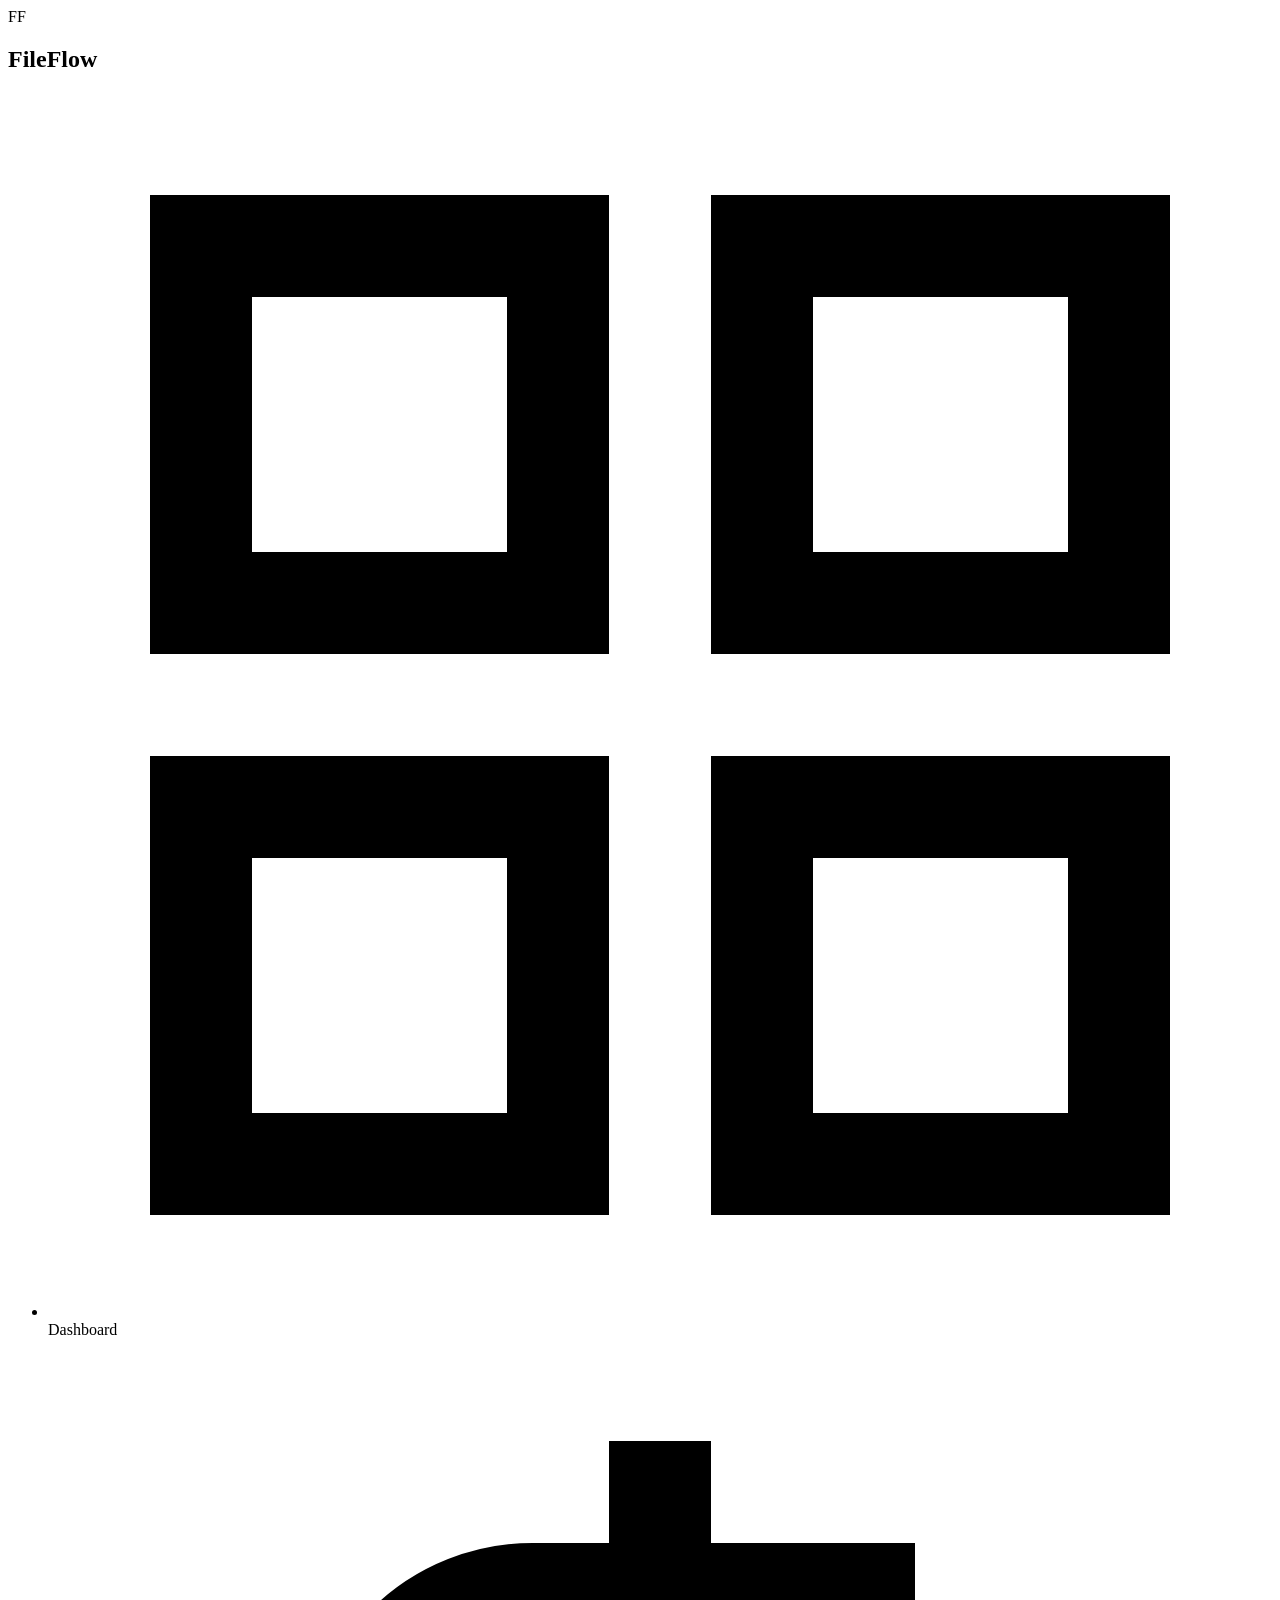
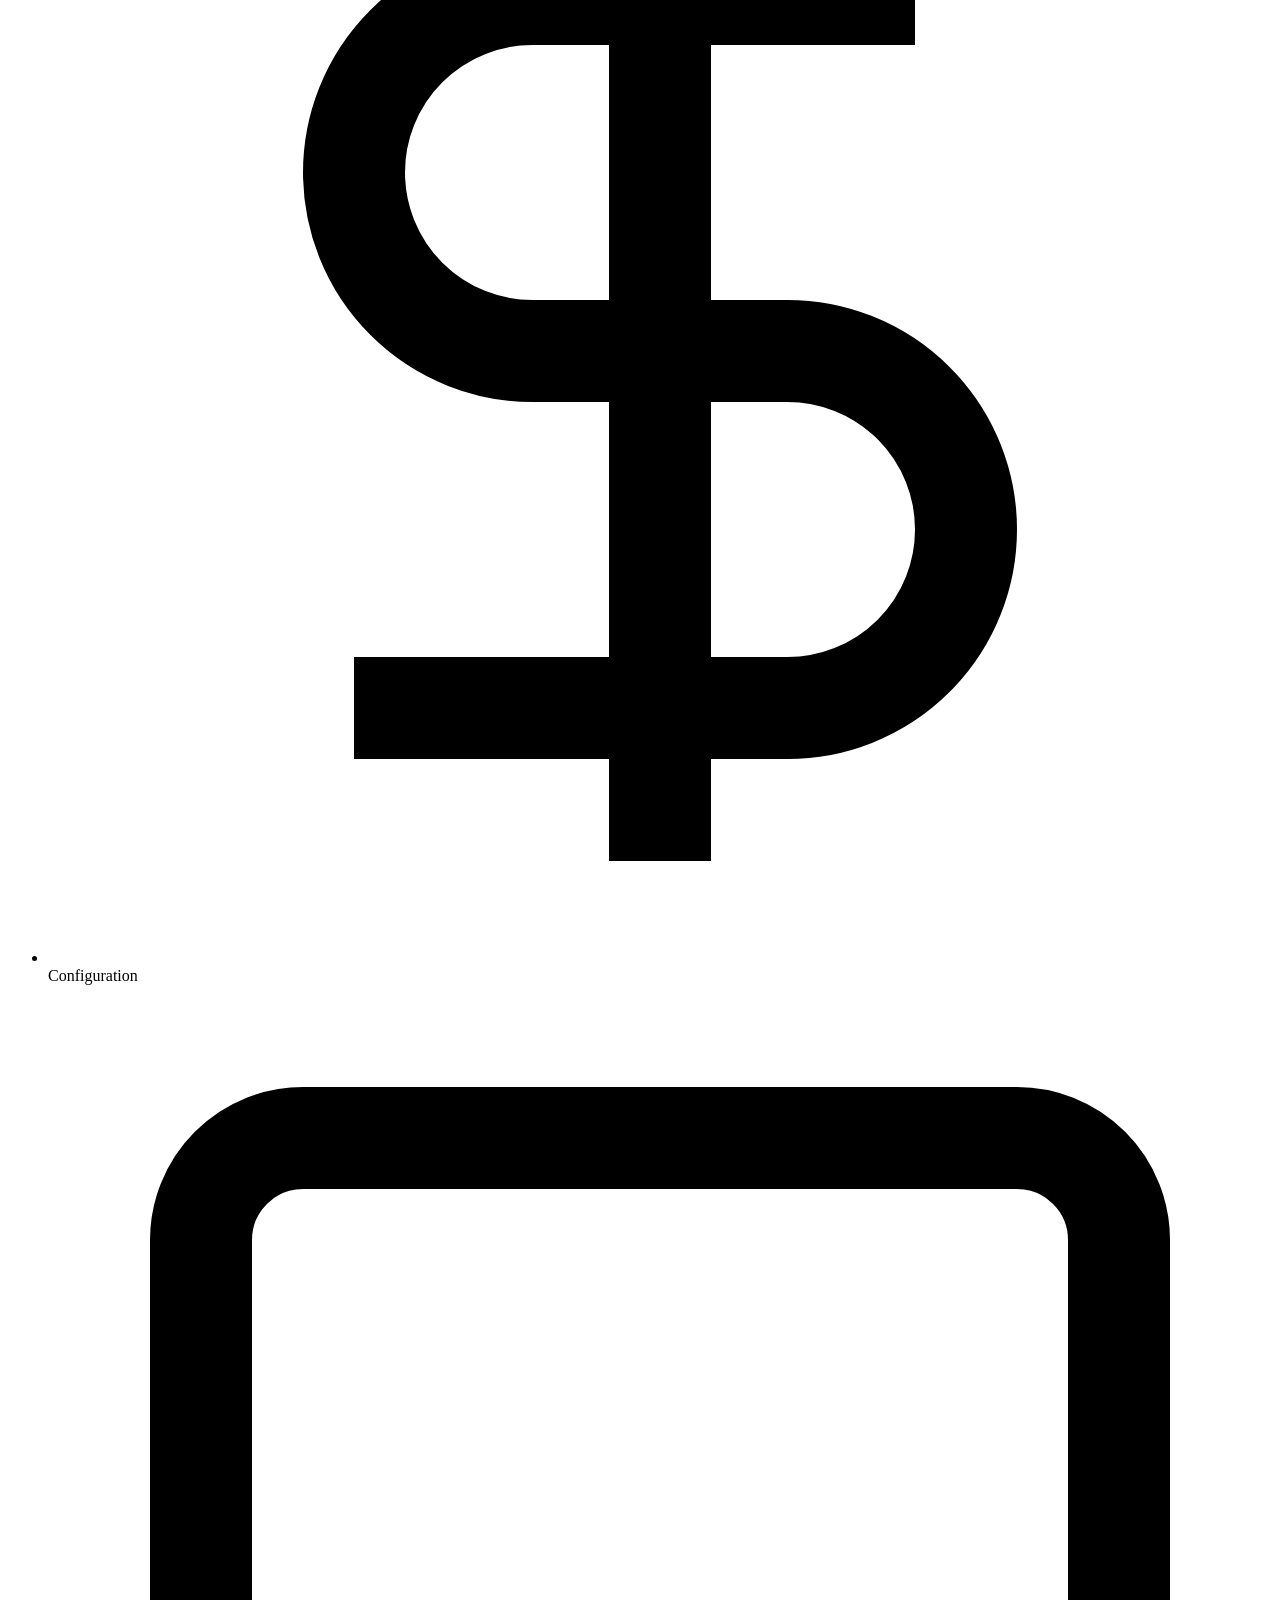
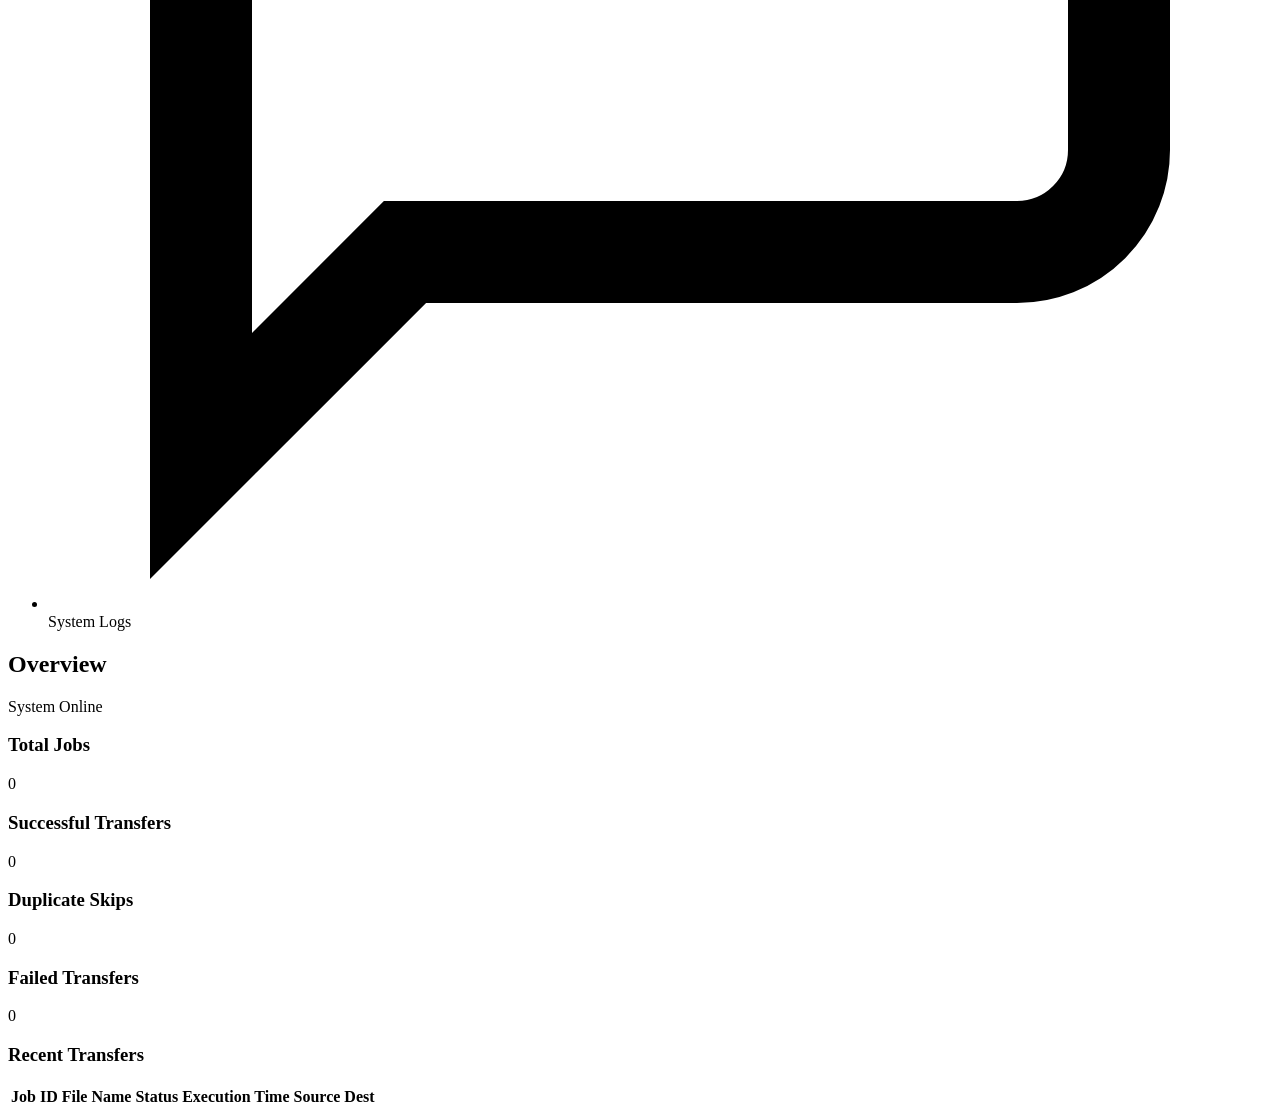
==== src/fileflow_agent/static/index.html @ 7de5bc52 "Directory reorganized." ====
<!DOCTYPE html>
<html lang="en">
<head>
    <meta charset="UTF-8">
    <meta name="viewport" content="width=device-width, initial-scale=1.0">
    <title>FileFlow Agent Dashboard</title>
    <link rel="stylesheet" href="/static/style.css">
    <link href="https://fonts.googleapis.com/css2?family=Inter:wght@300;400;500;600;700&display=swap" rel="stylesheet">
</head>
<body>
    <div class="app-container">
        <!-- Sidebar Navigation -->
        <nav class="sidebar">
            <div class="brand">
                <div class="logo-icon">FF</div>
                <h1>FileFlow</h1>
            </div>
            <ul class="nav-links">
                <li class="active" data-view="dashboard">
                    <svg viewBox="0 0 24 24" fill="none" stroke="currentColor" stroke-width="2"><rect x="3" y="3" width="7" height="7"></rect><rect x="14" y="3" width="7" height="7"></rect><rect x="14" y="14" width="7" height="7"></rect><rect x="3" y="14" width="7" height="7"></rect></svg>
                    Dashboard
                </li>
                <li data-view="config">
                    <svg viewBox="0 0 24 24" fill="none" stroke="currentColor" stroke-width="2"><path d="M12 2v20M17 5H9.5a3.5 3.5 0 0 0 0 7h5a3.5 3.5 0 0 1 0 7H6"></path></svg>
                    Configuration
                </li>
                <li data-view="logs">
                    <svg viewBox="0 0 24 24" fill="none" stroke="currentColor" stroke-width="2"><path d="M21 15a2 2 0 0 1-2 2H7l-4 4V5a2 2 0 0 1 2-2h14a2 2 0 0 1 2 2z"></path></svg>
                    System Logs
                </li>
            </ul>
        </nav>

        <!-- Main Content Area -->
        <main class="content">
            <header class="topbar">
                <h2>Overview</h2>
                <div class="status-indicator">
                    <span class="dot pulse"></span>
                    <span id="system-status">System Online</span>
                </div>
            </header>

            <!-- Dashboard View -->
            <div id="view-dashboard" class="view-section active">
                <div class="stats-grid">
                    <div class="stat-card">
                        <h3>Total Jobs</h3>
                        <p class="stat-value" id="stat-total-jobs">0</p>
                    </div>
                    <div class="stat-card success">
                        <h3>Successful Transfers</h3>
                        <p class="stat-value" id="stat-success">0</p>
                    </div>
                    <div class="stat-card warning">
                        <h3>Duplicate Skips</h3>
                        <p class="stat-value" id="stat-skipped">0</p>
                    </div>
                    <div class="stat-card danger">
                        <h3>Failed Transfers</h3>
                        <p class="stat-value" id="stat-failed">0</p>
                    </div>
                </div>

                <div class="recent-transfers">
                    <h3>Recent Transfers</h3>
                    <div class="table-container">
                        <table id="transfers-table">
                            <thead>
                                <tr>
                                    <th>Job ID</th>
                                    <th>File Name</th>
                                    <th>Status</th>
                                    <th>Execution Time</th>
                                    <th>Source</th>
                                    <th>Dest</th>
                                </tr>
                            </thead>
                            <tbody id="transfers-tbody">
                                <!-- Populated by JS -->
                            </tbody>
                        </table>
                    </div>
                </div>
            </div>

            <!-- Configuration View -->
            <div id="view-config" class="view-section" style="display: none;">
                <div class="config-header">
                    <h3>Job Configuration</h3>
                    <div class="config-actions">
                        <button id="add-job-btn" class="btn accent"><span class="plus-icon">+</span> Add Job</button>
                        <button id="save-config-btn" class="btn primary">Save &amp; Reload</button>
                    </div>
                </div>
                <div id="jobs-list" class="jobs-list">
                    <!-- Job cards rendered by JS -->
                </div>
                <div id="config-message" class="message-banner"></div>
            </div>

            <!-- Logs View -->
            <div id="view-logs" class="view-section" style="display: none;">
                <div class="config-header">
                    <h3>System Logs</h3>
                    <button id="refresh-logs-btn" class="btn outline">Refresh Logs</button>
                </div>
                <div class="logs-container">
                    <pre id="logs-display">Loading logs...</pre>
                </div>
            </div>

        </main>
    </div>
    <script src="/static/app.js"></script>
</body>
</html>
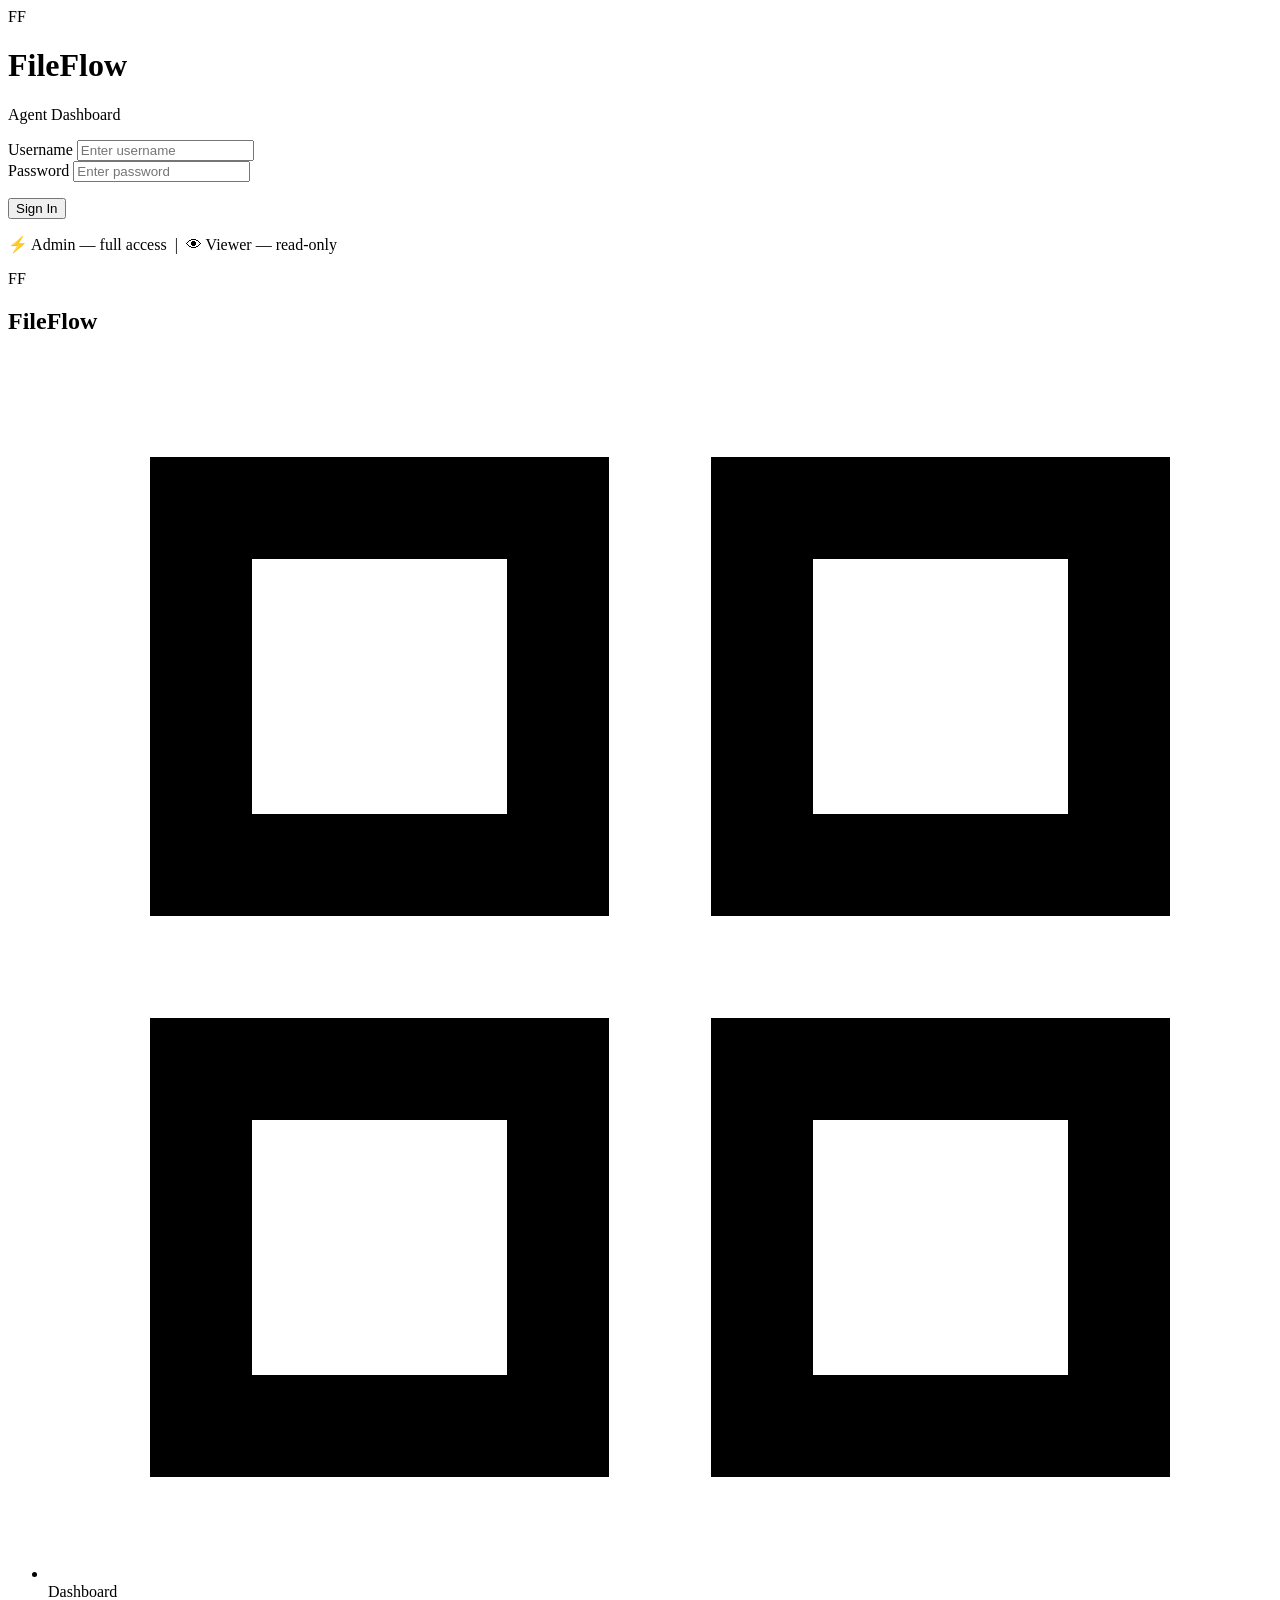
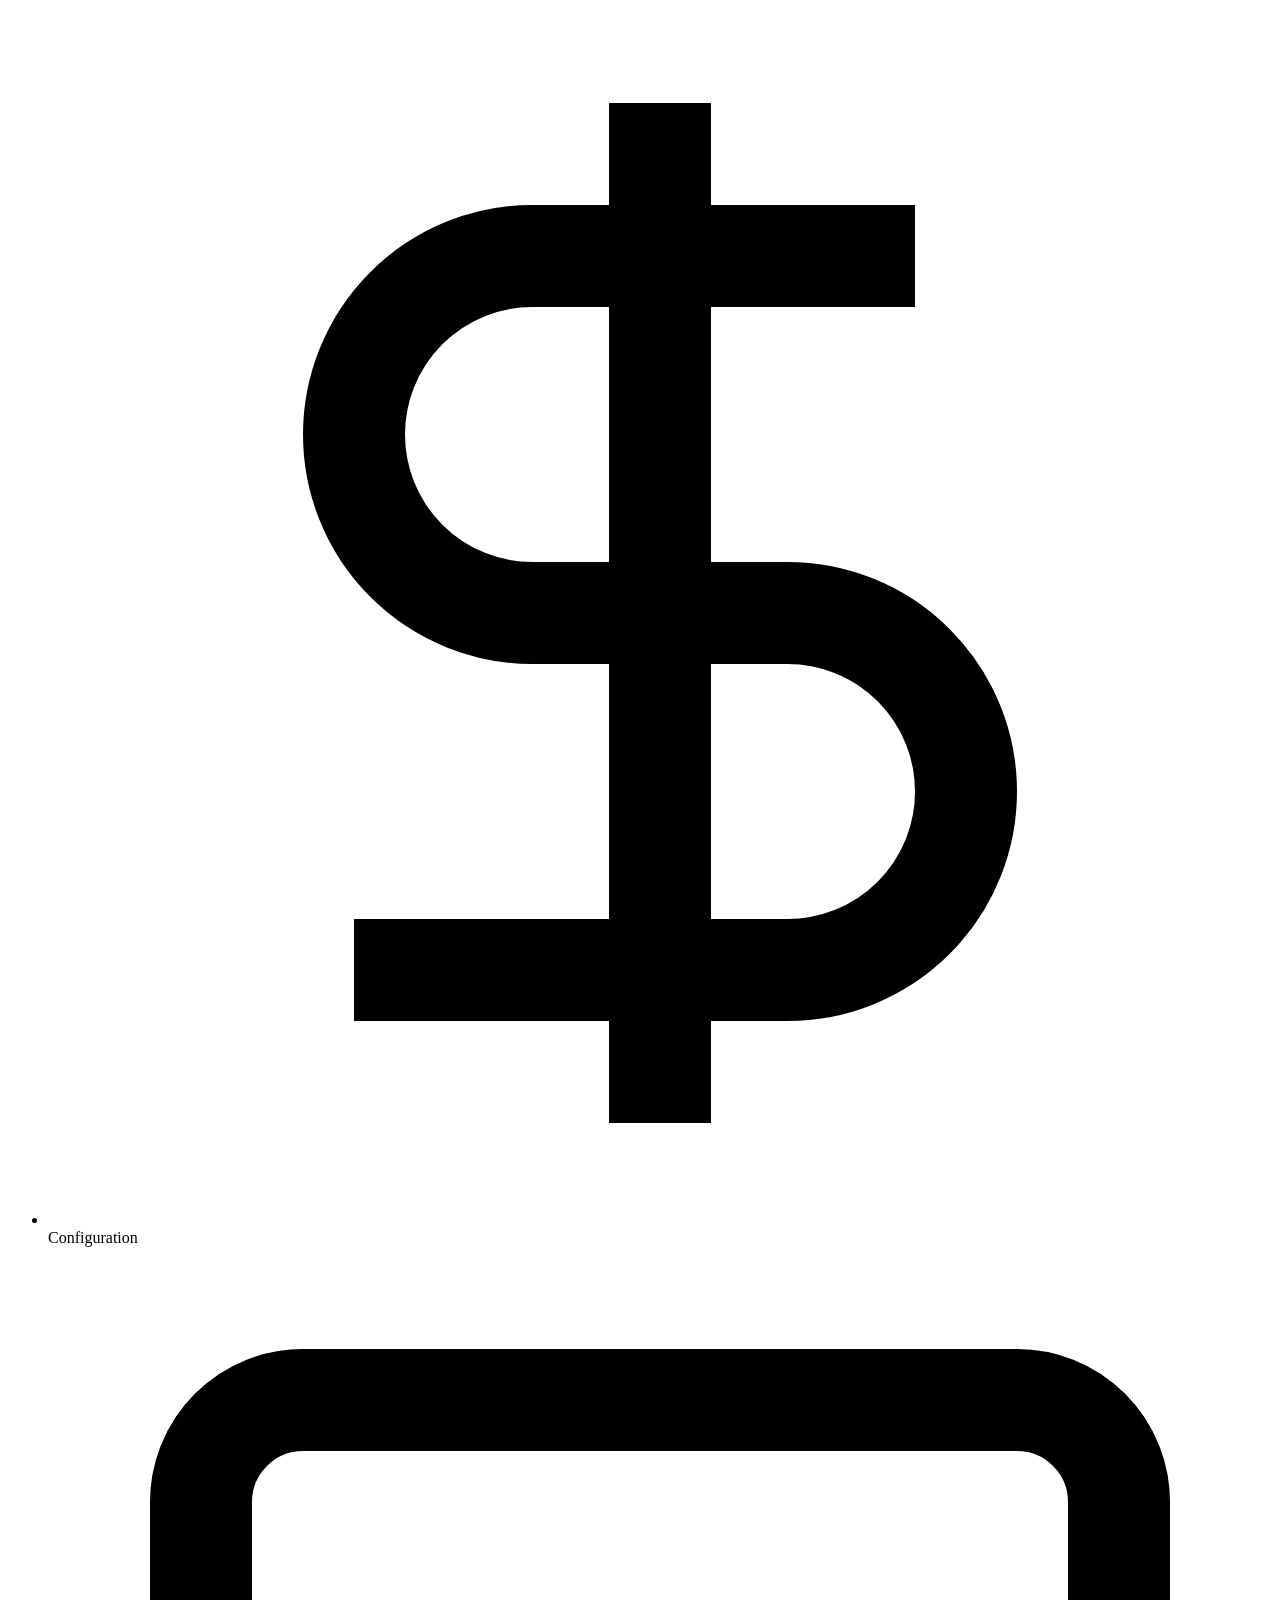
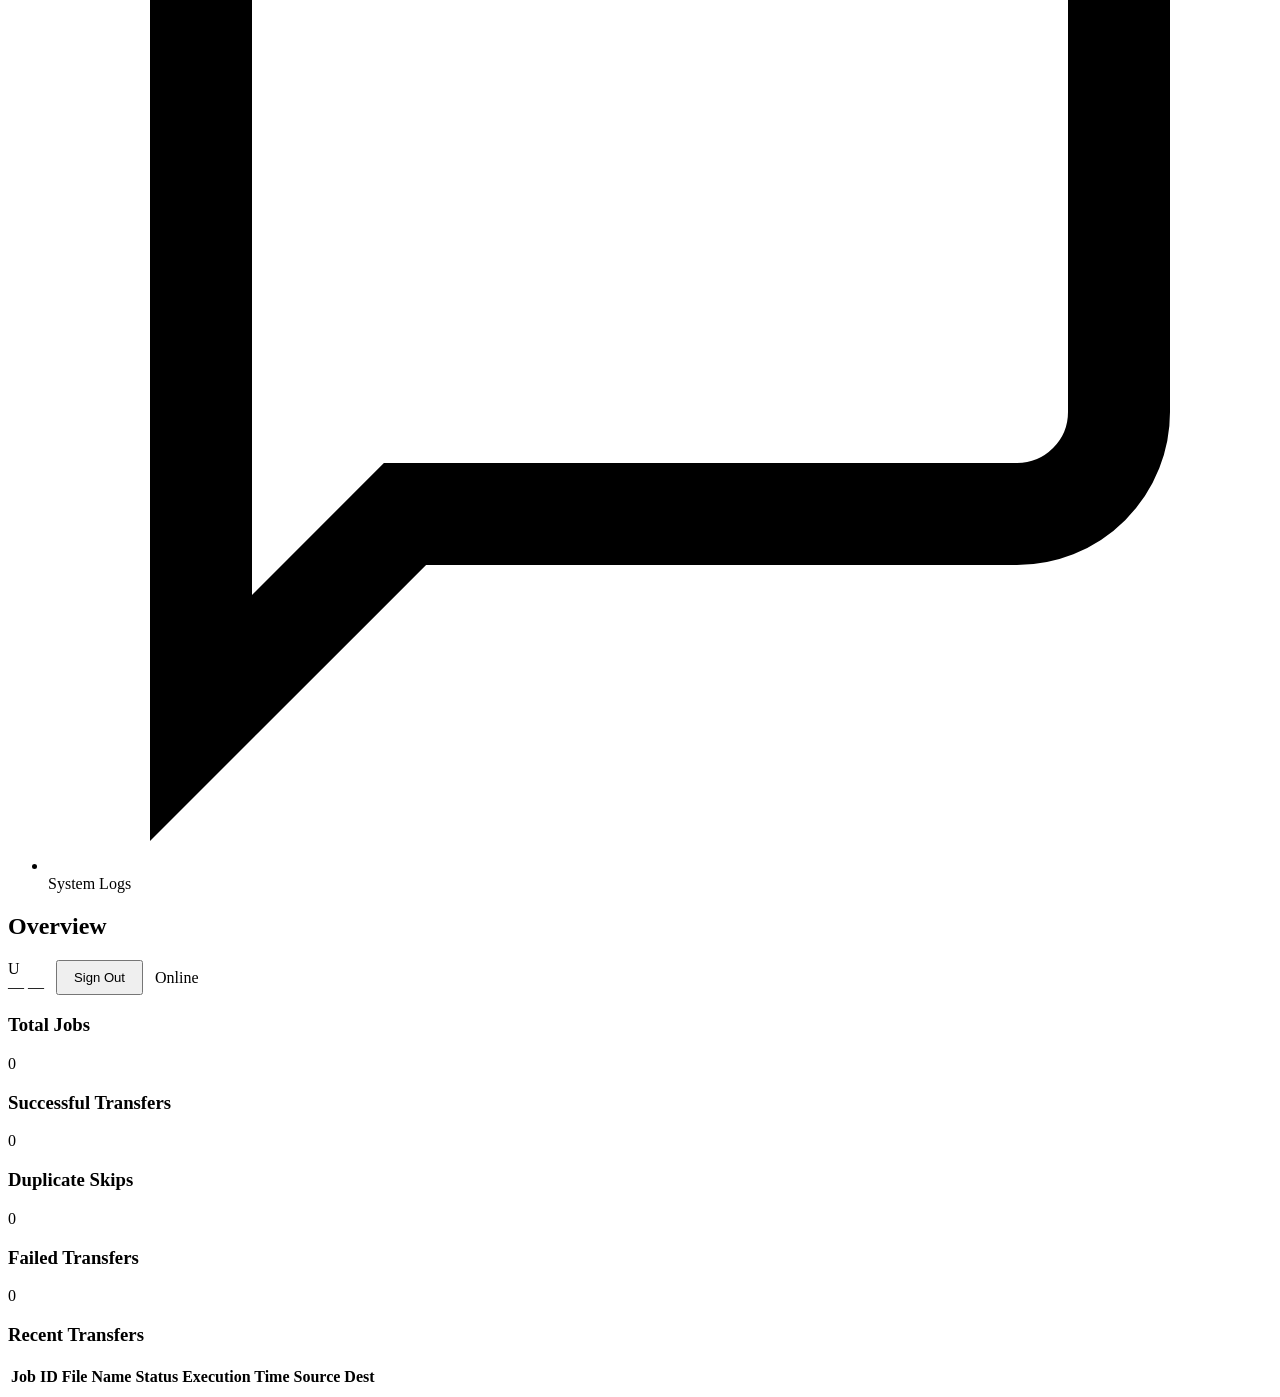
==== commit fd1e2190: "feat(auth): add role-based authentication system - Add HMAC-signed token auth (stdlib only, no new d" ====
--- a/src/fileflow_agent/static/index.html
+++ b/src/fileflow_agent/static/index.html
@@ -8,6 +8,39 @@
     <link href="https://fonts.googleapis.com/css2?family=Inter:wght@300;400;500;600;700&display=swap" rel="stylesheet">
 </head>
 <body>
+
+    <!-- ── Login Overlay ──────────────────────────────────────────────────── -->
+    <div id="login-overlay" class="login-overlay">
+        <div class="login-card">
+            <div class="login-logo">
+                <div class="login-logo-icon">FF</div>
+                <div>
+                    <h1 class="login-title">FileFlow</h1>
+                    <p class="login-subtitle">Agent Dashboard</p>
+                </div>
+            </div>
+
+            <form id="login-form" autocomplete="off">
+                <div class="login-field">
+                    <label for="login-username">Username</label>
+                    <input id="login-username" type="text" placeholder="Enter username" autocomplete="username" required>
+                </div>
+                <div class="login-field">
+                    <label for="login-password">Password</label>
+                    <input id="login-password" type="password" placeholder="Enter password" autocomplete="current-password" required>
+                </div>
+                <p id="login-error" class="login-error"></p>
+                <button type="submit" class="login-btn">Sign In</button>
+            </form>
+
+            <p class="login-hint">
+                <span style="color:var(--accent);">⚡ Admin</span> — full access &nbsp;|&nbsp;
+                <span style="color:var(--warning);">👁 Viewer</span> — read-only
+            </p>
+        </div>
+    </div>
+
+    <!-- ── App Shell ──────────────────────────────────────────────────────── -->
     <div class="app-container">
         <!-- Sidebar Navigation -->
         <nav class="sidebar">
@@ -18,15 +51,15 @@
             <ul class="nav-links">
                 <li class="active" data-view="dashboard">
                     <svg viewBox="0 0 24 24" fill="none" stroke="currentColor" stroke-width="2"><rect x="3" y="3" width="7" height="7"></rect><rect x="14" y="3" width="7" height="7"></rect><rect x="14" y="14" width="7" height="7"></rect><rect x="3" y="14" width="7" height="7"></rect></svg>
-                    Dashboard
+                    <span>Dashboard</span>
                 </li>
                 <li data-view="config">
                     <svg viewBox="0 0 24 24" fill="none" stroke="currentColor" stroke-width="2"><path d="M12 2v20M17 5H9.5a3.5 3.5 0 0 0 0 7h5a3.5 3.5 0 0 1 0 7H6"></path></svg>
-                    Configuration
+                    <span>Configuration</span>
                 </li>
                 <li data-view="logs">
                     <svg viewBox="0 0 24 24" fill="none" stroke="currentColor" stroke-width="2"><path d="M21 15a2 2 0 0 1-2 2H7l-4 4V5a2 2 0 0 1 2-2h14a2 2 0 0 1 2 2z"></path></svg>
-                    System Logs
+                    <span>System Logs</span>
                 </li>
             </ul>
         </nav>
@@ -35,9 +68,24 @@
         <main class="content">
             <header class="topbar">
                 <h2>Overview</h2>
-                <div class="status-indicator">
-                    <span class="dot pulse"></span>
-                    <span id="system-status">System Online</span>
+                <div style="display:flex;align-items:center;gap:12px;">
+                    <!-- User Badge -->
+                    <div id="user-badge" class="user-badge hidden">
+                        <div class="user-avatar" id="user-avatar-initial">U</div>
+                        <div class="user-info">
+                            <span id="user-badge-name" class="user-name">—</span>
+                            <span id="user-badge-role" class="user-role">—</span>
+                        </div>
+                    </div>
+                    <!-- Logout -->
+                    <button id="logout-btn" class="btn" title="Sign out" style="padding:0.5rem 1rem;font-size:0.82rem;">
+                        Sign Out
+                    </button>
+                    <!-- Status dot -->
+                    <div class="status-indicator">
+                        <span class="dot pulse"></span>
+                        <span id="system-status">Online</span>
+                    </div>
                 </div>
             </header>
 
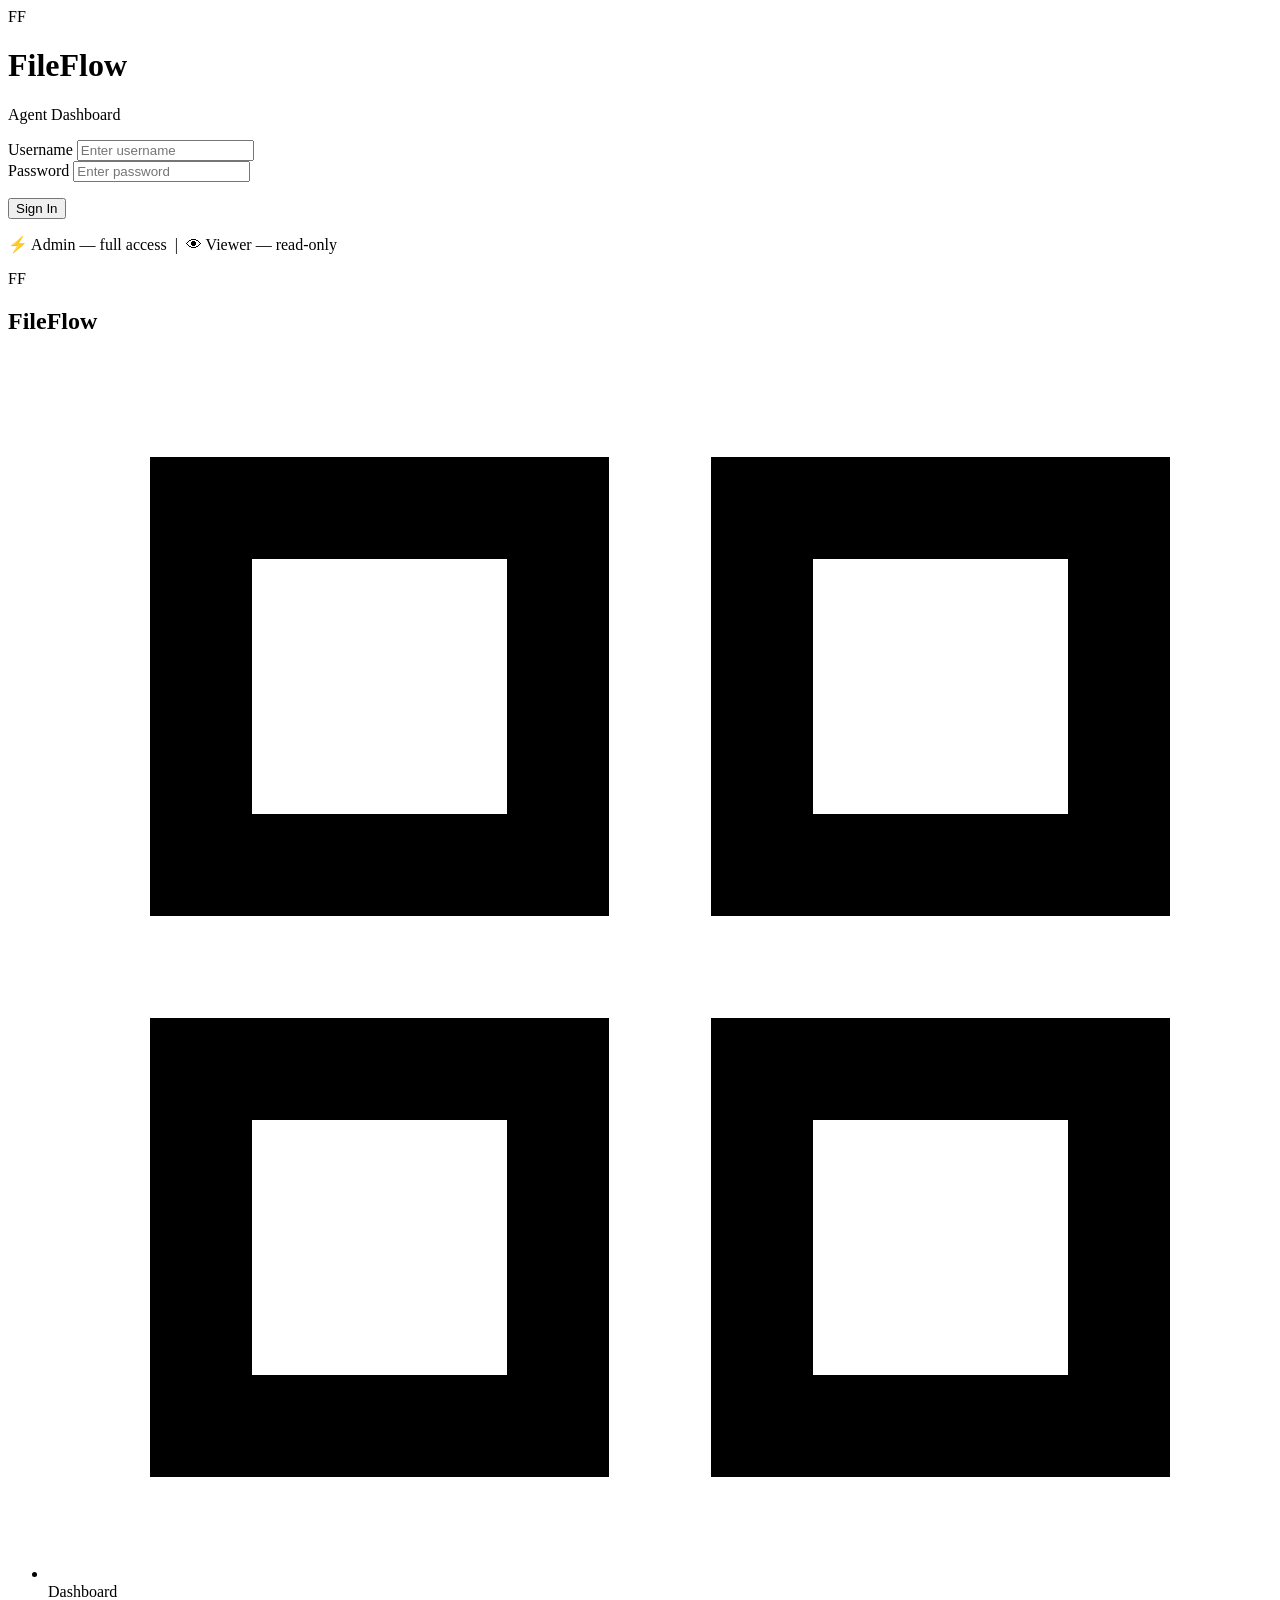
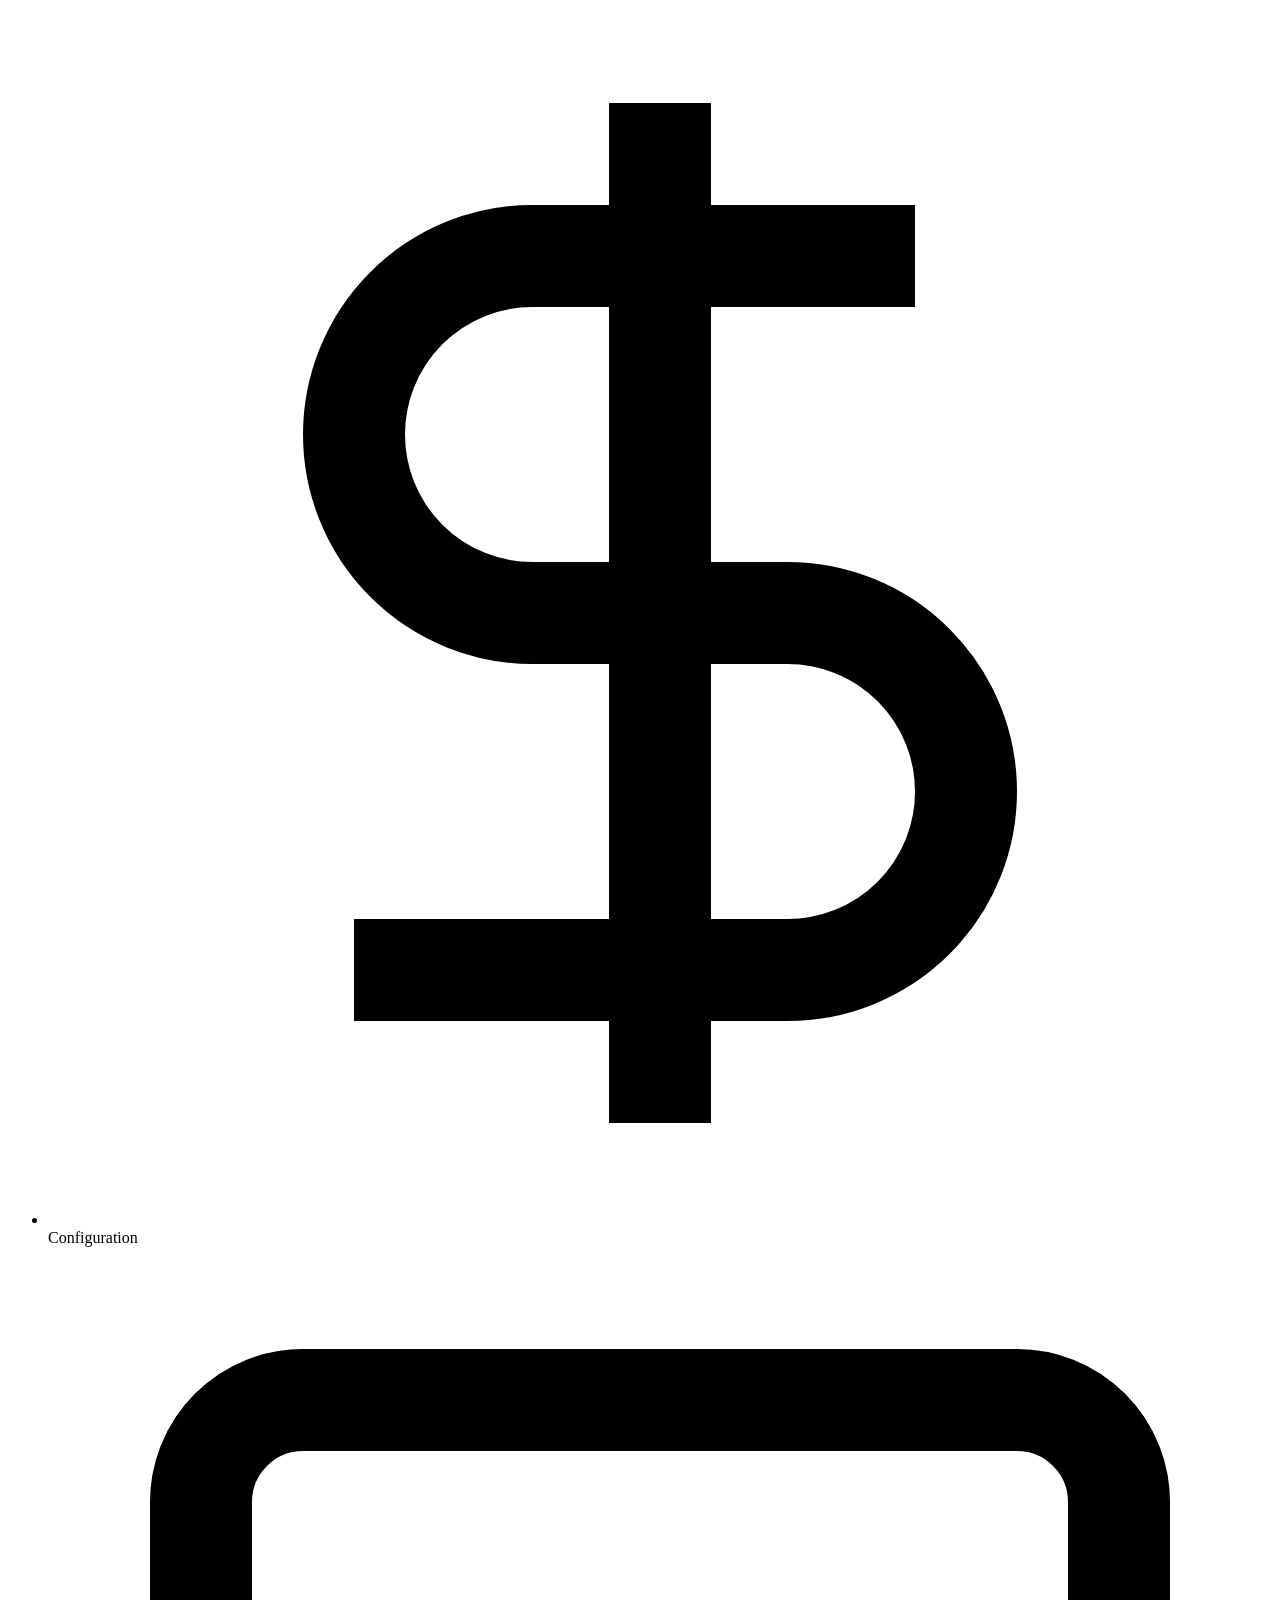
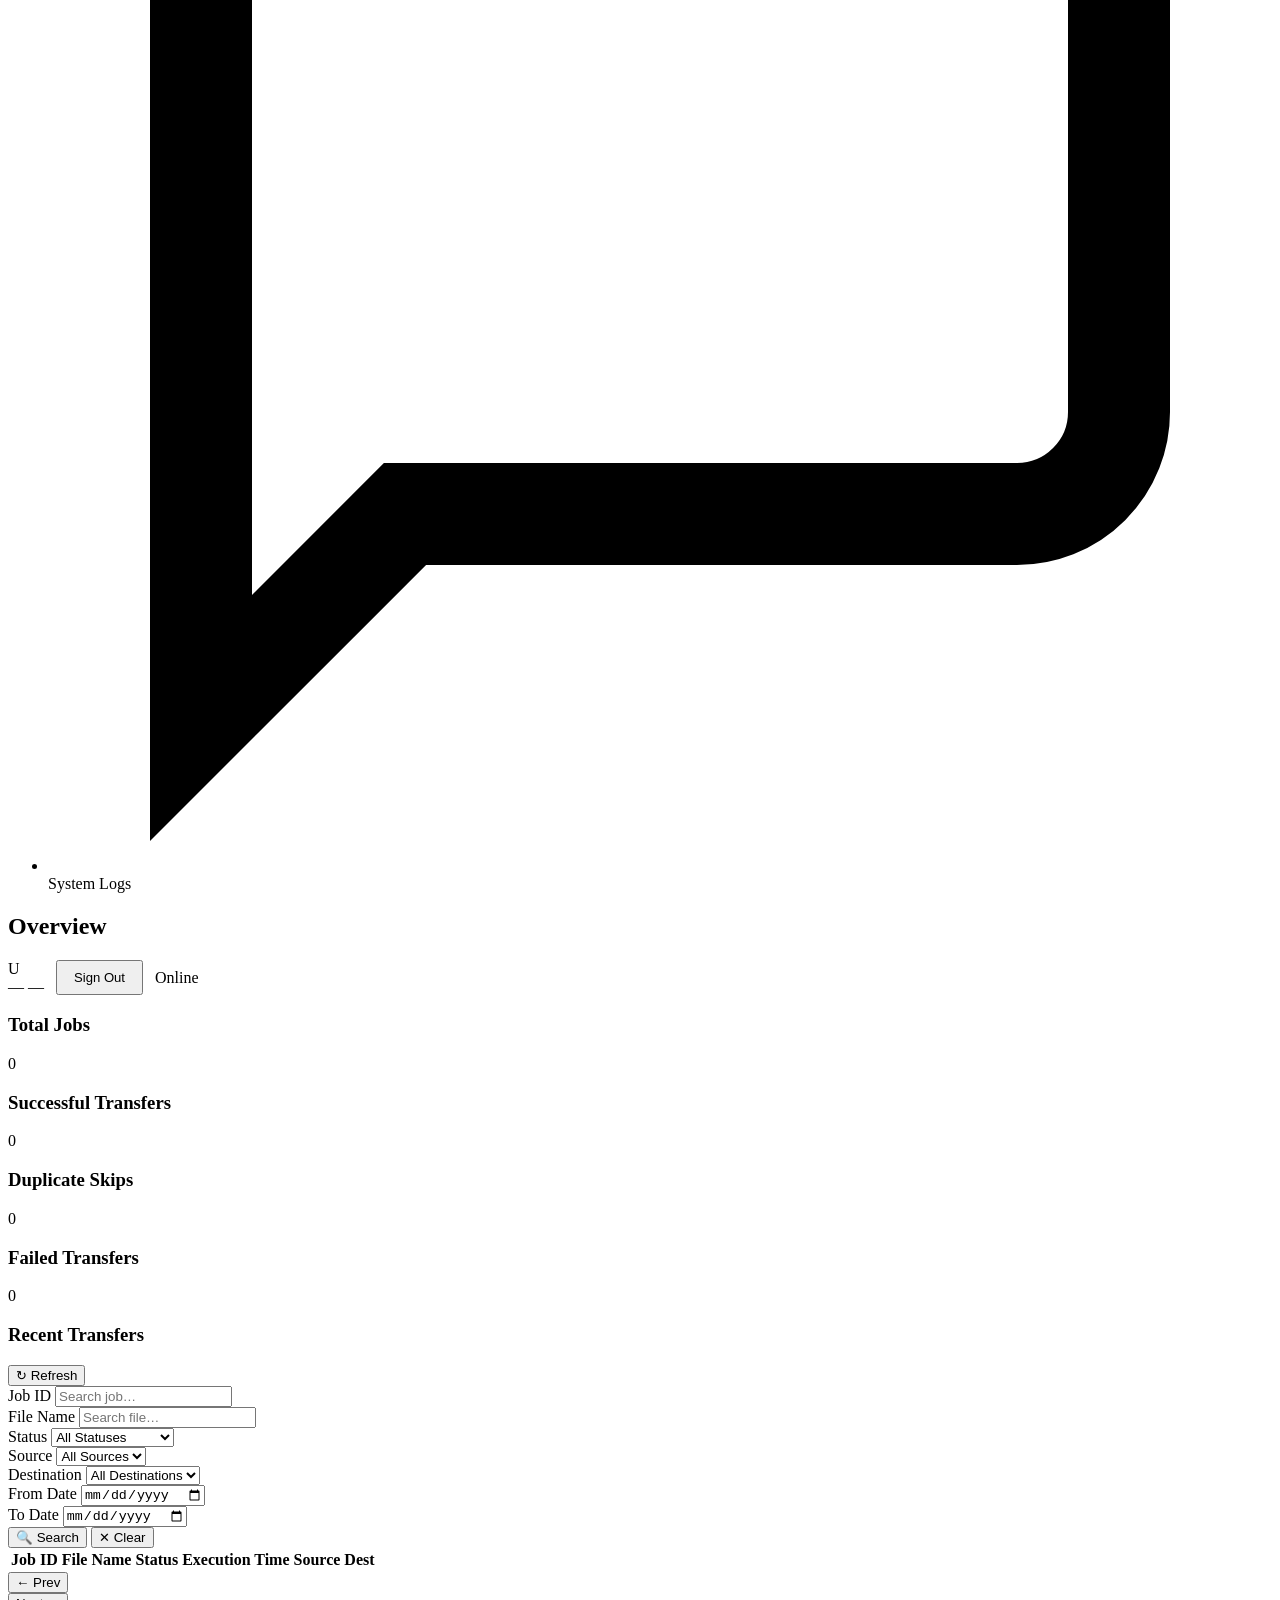
==== commit 300ea35b: "feat(dashboard): add search/filter + pagination to Recent Transfers Backend: - repository.py: get_re" ====
--- a/src/fileflow_agent/static/index.html
+++ b/src/fileflow_agent/static/index.html
@@ -111,7 +111,71 @@
                 </div>
 
                 <div class="recent-transfers">
-                    <h3>Recent Transfers</h3>
+                    <div class="transfers-header">
+                        <h3>Recent Transfers</h3>
+                        <button id="refresh-transfers-btn" class="btn" title="Refresh">↻ Refresh</button>
+                    </div>
+
+                    <!-- Filter Bar -->
+                    <div class="filter-bar field-section">
+                        <div class="filter-row">
+                            <div class="field-group">
+                                <label for="filter-job-id">Job ID</label>
+                                <input id="filter-job-id" type="text" placeholder="Search job…">
+                            </div>
+                            <div class="field-group">
+                                <label for="filter-file-name">File Name</label>
+                                <input id="filter-file-name" type="text" placeholder="Search file…">
+                            </div>
+                            <div class="field-group">
+                                <label for="filter-status">Status</label>
+                                <select id="filter-status">
+                                    <option value="">All Statuses</option>
+                                    <option value="success">Sent</option>
+                                    <option value="unverified">Sent (Unverified)</option>
+                                    <option value="failed">Failed</option>
+                                    <option value="pending">Pending</option>
+                                    <option value="skipped">Skipped</option>
+                                </select>
+                            </div>
+                            <div class="field-group">
+                                <label for="filter-source-type">Source</label>
+                                <select id="filter-source-type">
+                                    <option value="">All Sources</option>
+                                    <option value="local">Local</option>
+                                    <option value="sftp">SFTP</option>
+                                    <option value="s3">S3</option>
+                                    <option value="scp">SCP</option>
+                                    <option value="hdfs">HDFS</option>
+                                </select>
+                            </div>
+                            <div class="field-group">
+                                <label for="filter-dest-type">Destination</label>
+                                <select id="filter-dest-type">
+                                    <option value="">All Destinations</option>
+                                    <option value="local">Local</option>
+                                    <option value="sftp">SFTP</option>
+                                    <option value="s3">S3</option>
+                                    <option value="scp">SCP</option>
+                                    <option value="hdfs">HDFS</option>
+                                </select>
+                            </div>
+                            <div class="field-group">
+                                <label for="filter-date-from">From Date</label>
+                                <input id="filter-date-from" type="date">
+                            </div>
+                            <div class="field-group">
+                                <label for="filter-date-to">To Date</label>
+                                <input id="filter-date-to" type="date">
+                            </div>
+                        </div>
+                        <div class="filter-actions">
+                            <button id="filter-search-btn" class="btn primary">🔍 Search</button>
+                            <button id="filter-clear-btn" class="btn">✕ Clear</button>
+                        </div>
+                    </div>
+
+                    <!-- Table -->
                     <div class="table-container">
                         <table id="transfers-table">
                             <thead>
@@ -129,6 +193,16 @@
                             </tbody>
                         </table>
                     </div>
+
+                    <!-- Pagination -->
+                    <div class="pagination-bar" id="pagination-bar">
+                        <span class="pagination-info" id="pagination-info"></span>
+                        <div class="pagination-controls">
+                            <button class="btn pagination-btn" id="page-prev">← Prev</button>
+                            <div id="page-numbers" class="page-numbers"></div>
+                            <button class="btn pagination-btn" id="page-next">Next →</button>
+                        </div>
+                    </div>
                 </div>
             </div>
 
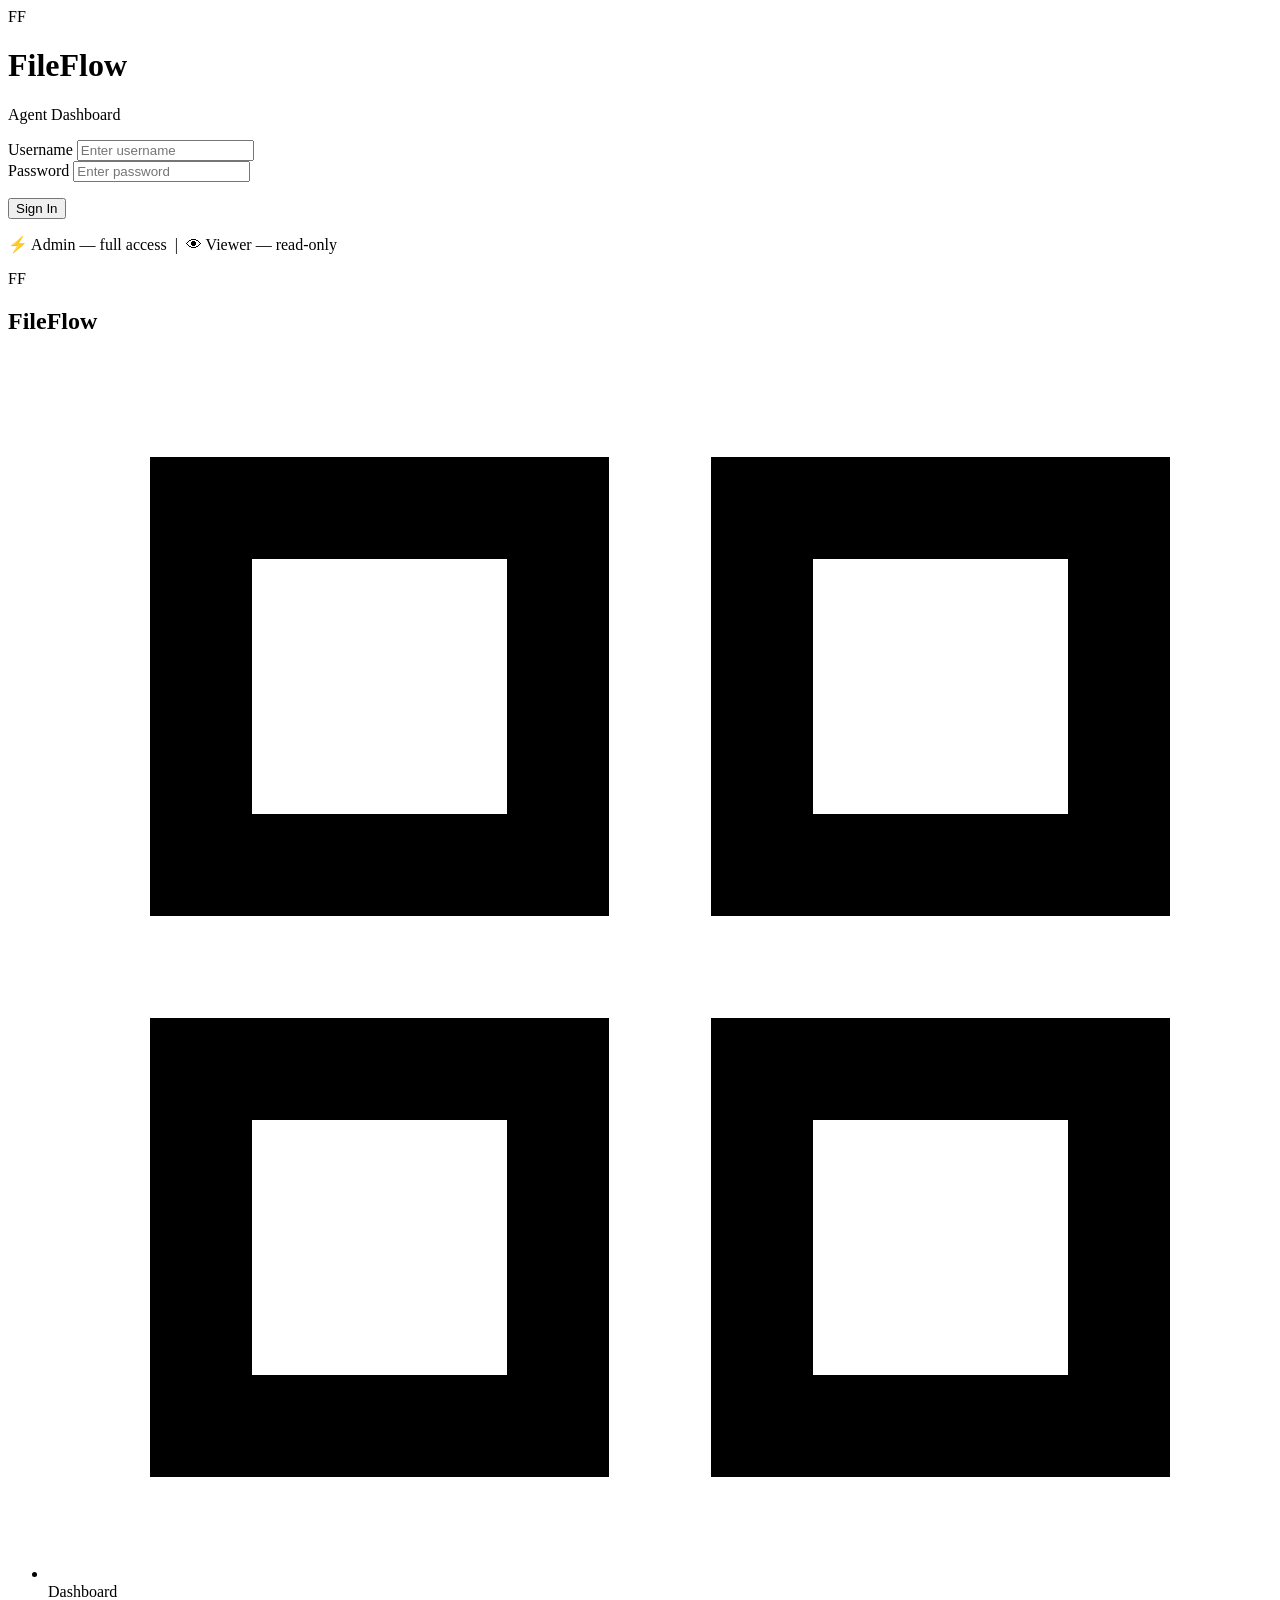
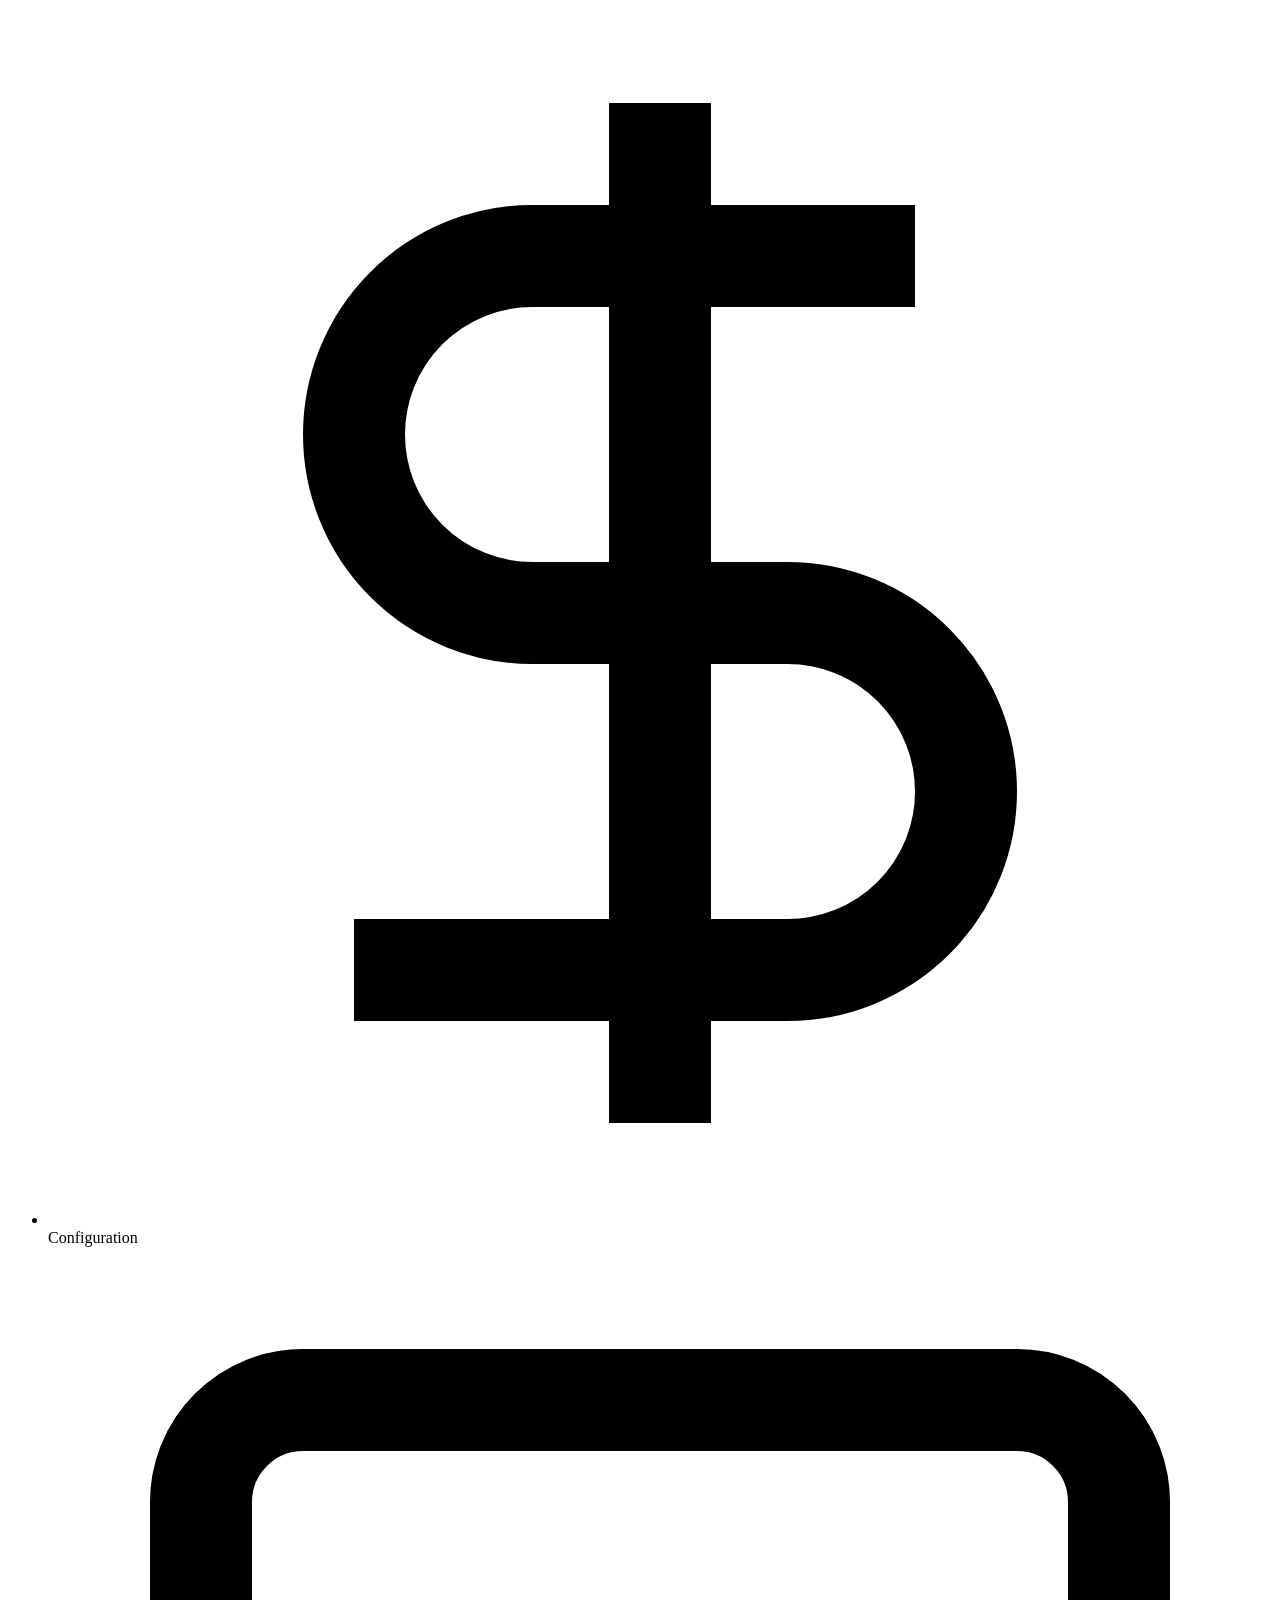
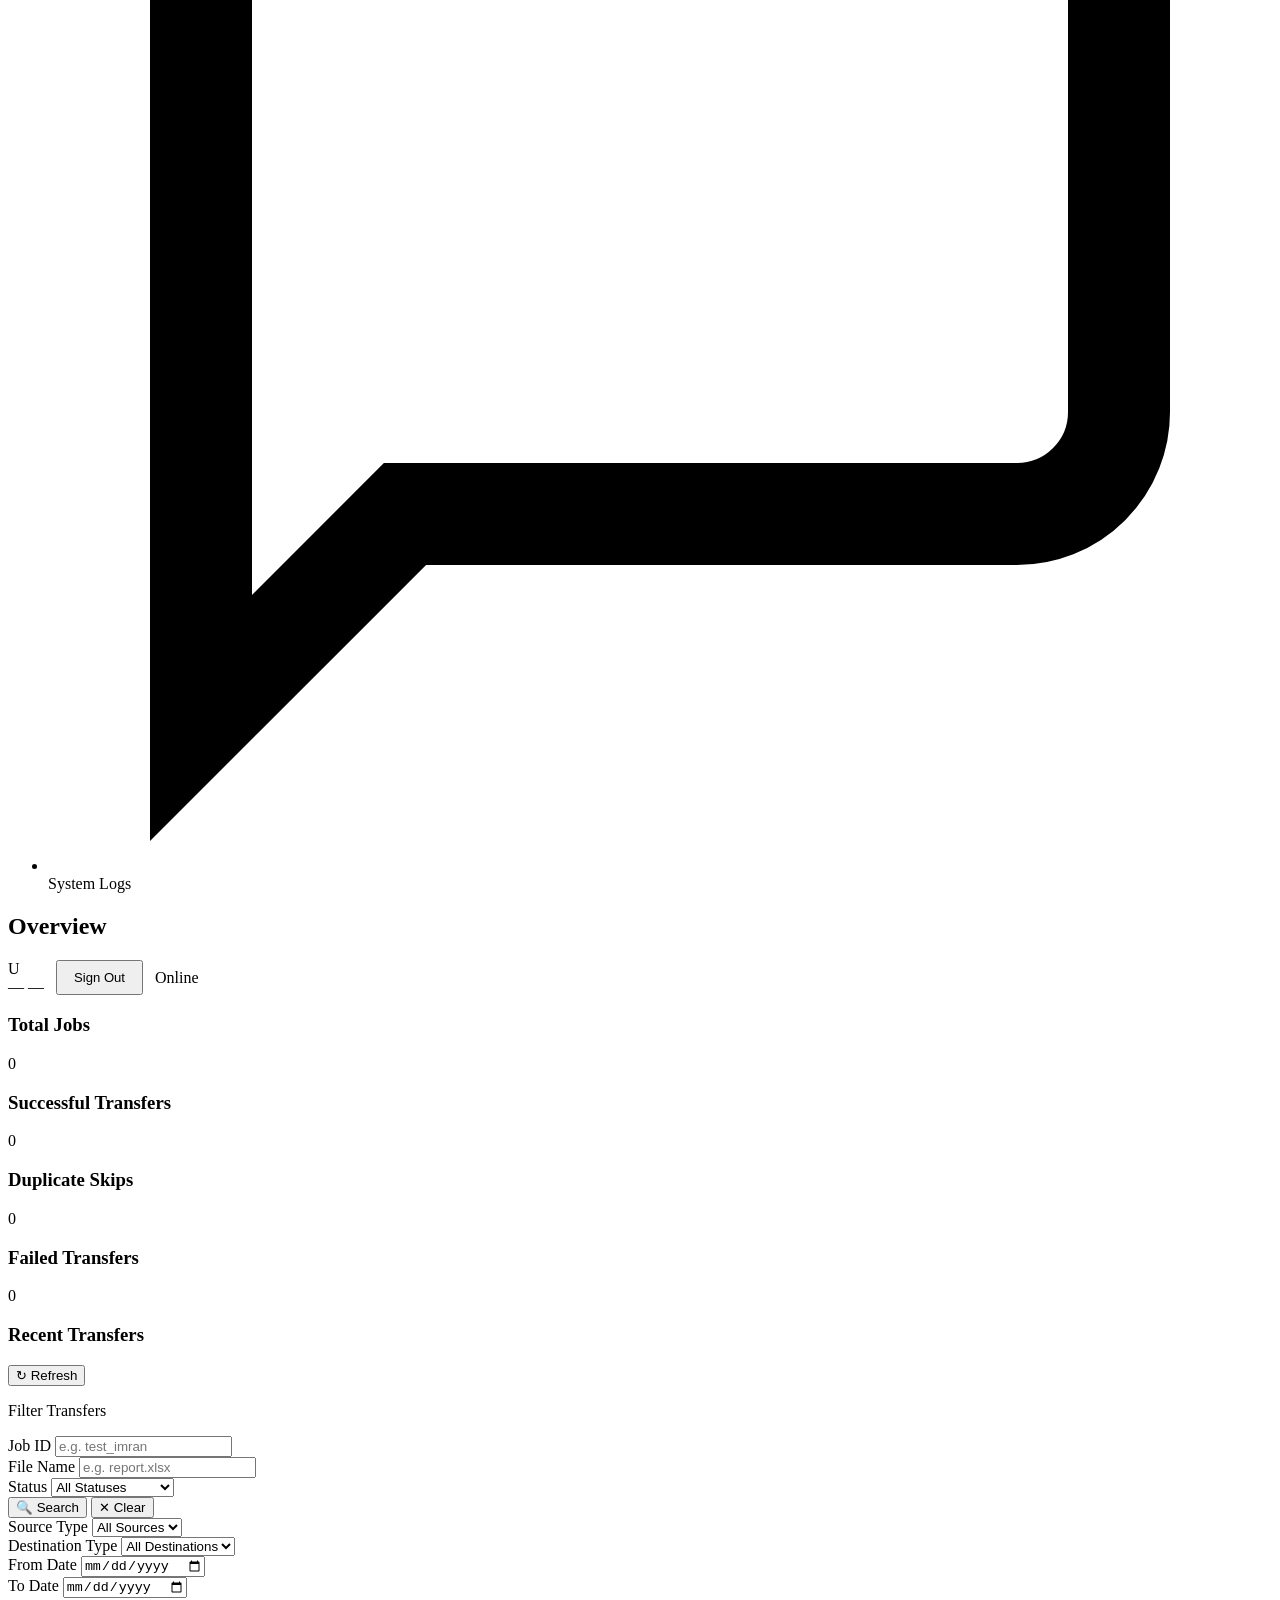
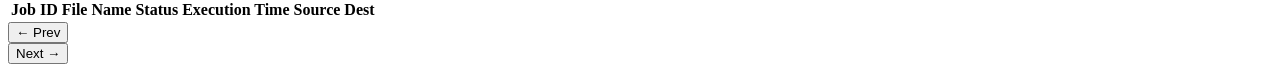
==== commit 528dc6ed: "style: improve dashboard filter layout - Replace broken auto-fill grid with explicit two-row layout " ====
--- a/src/fileflow_agent/static/index.html
+++ b/src/fileflow_agent/static/index.html
@@ -116,16 +116,19 @@
                         <button id="refresh-transfers-btn" class="btn" title="Refresh">↻ Refresh</button>
                     </div>
 
-                    <!-- Filter Bar -->
+                    <!-- Filter Bar: Row 1 — text search + status + actions -->
                     <div class="filter-bar field-section">
-                        <div class="filter-row">
+                        <p class="field-section-title">Filter Transfers</p>
+
+                        <!-- Row 1: Job ID, File Name, Status, Buttons -->
+                        <div class="filter-row filter-row-1">
                             <div class="field-group">
                                 <label for="filter-job-id">Job ID</label>
-                                <input id="filter-job-id" type="text" placeholder="Search job…">
+                                <input id="filter-job-id" type="text" placeholder="e.g. test_imran">
                             </div>
                             <div class="field-group">
                                 <label for="filter-file-name">File Name</label>
-                                <input id="filter-file-name" type="text" placeholder="Search file…">
+                                <input id="filter-file-name" type="text" placeholder="e.g. report.xlsx">
                             </div>
                             <div class="field-group">
                                 <label for="filter-status">Status</label>
@@ -138,8 +141,16 @@
                                     <option value="skipped">Skipped</option>
                                 </select>
                             </div>
-                            <div class="field-group">
-                                <label for="filter-source-type">Source</label>
+                            <div class="filter-actions">
+                                <button id="filter-search-btn" class="btn primary">🔍 Search</button>
+                                <button id="filter-clear-btn" class="btn">✕ Clear</button>
+                            </div>
+                        </div>
+
+                        <!-- Row 2: Source, Destination, Date range -->
+                        <div class="filter-row filter-row-2">
+                            <div class="field-group">
+                                <label for="filter-source-type">Source Type</label>
                                 <select id="filter-source-type">
                                     <option value="">All Sources</option>
                                     <option value="local">Local</option>
@@ -150,7 +161,7 @@
                                 </select>
                             </div>
                             <div class="field-group">
-                                <label for="filter-dest-type">Destination</label>
+                                <label for="filter-dest-type">Destination Type</label>
                                 <select id="filter-dest-type">
                                     <option value="">All Destinations</option>
                                     <option value="local">Local</option>
@@ -168,10 +179,6 @@
                                 <label for="filter-date-to">To Date</label>
                                 <input id="filter-date-to" type="date">
                             </div>
-                        </div>
-                        <div class="filter-actions">
-                            <button id="filter-search-btn" class="btn primary">🔍 Search</button>
-                            <button id="filter-clear-btn" class="btn">✕ Clear</button>
                         </div>
                     </div>
 
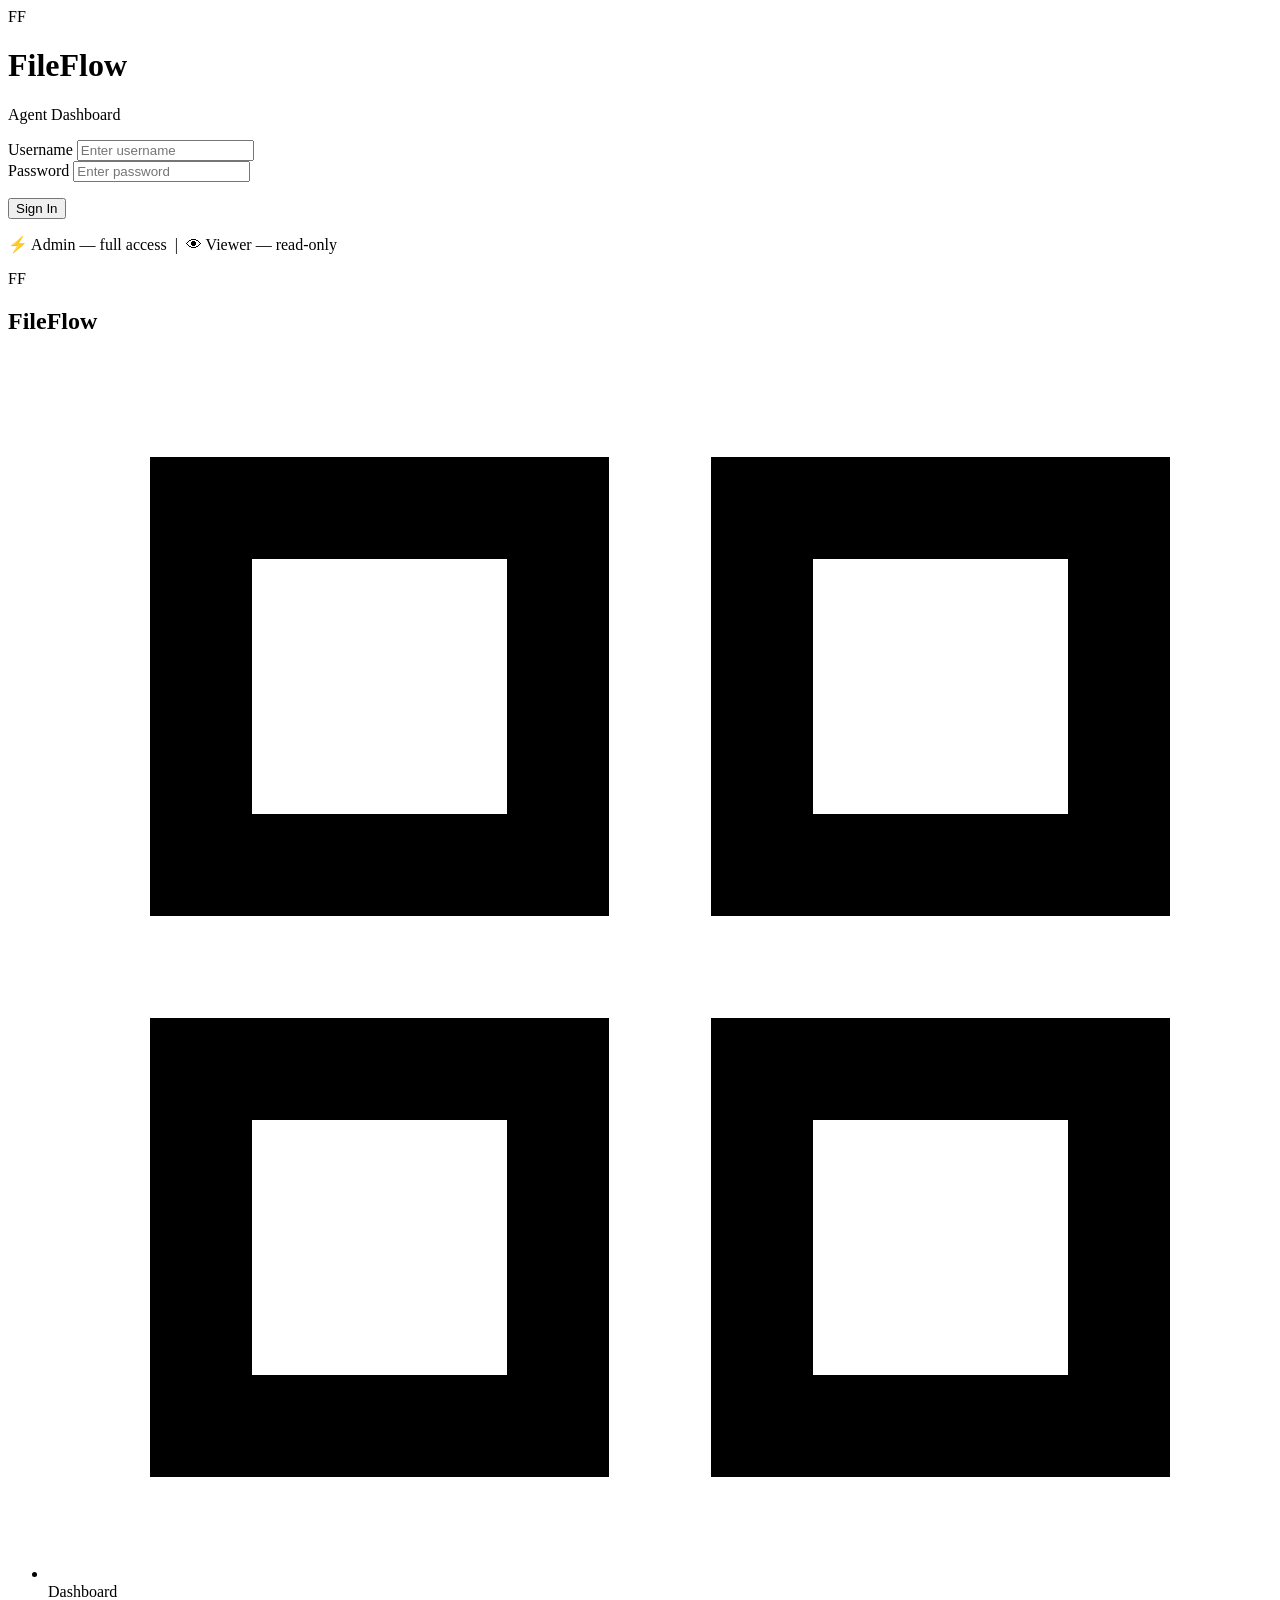
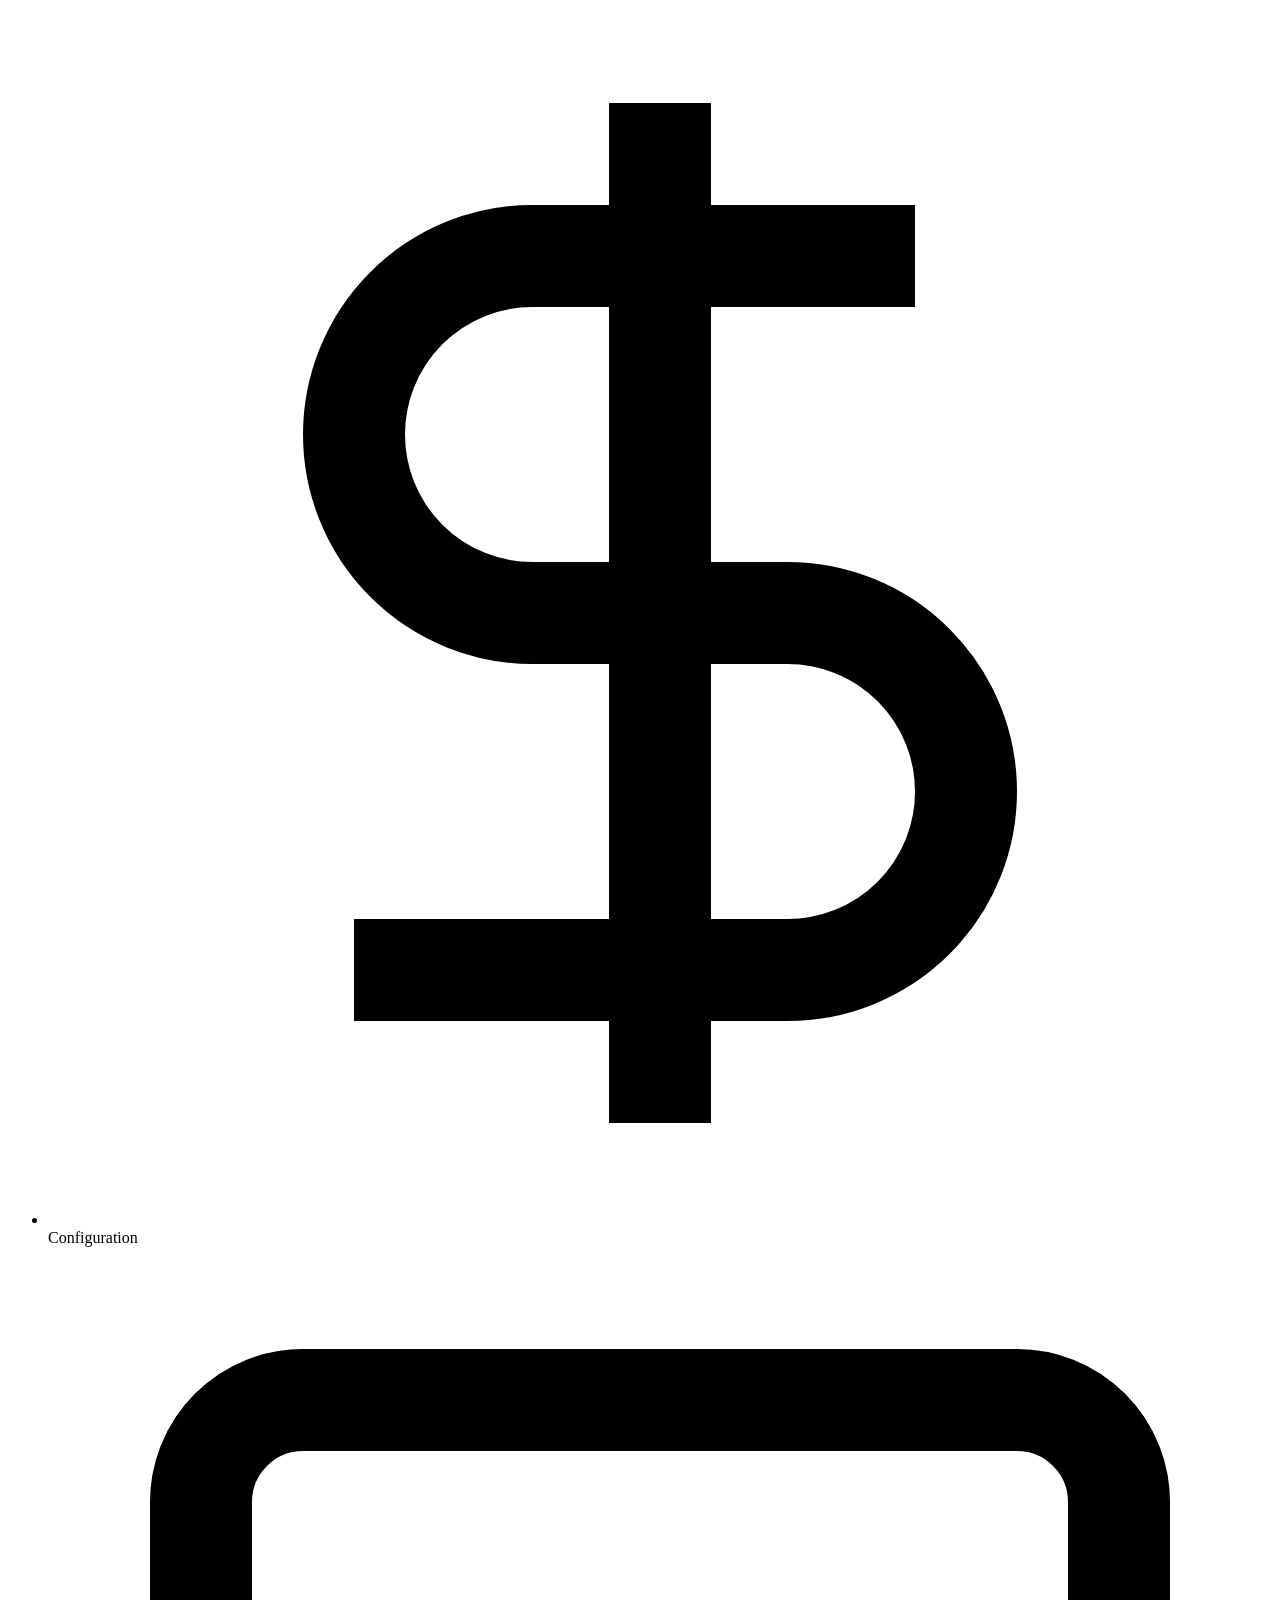
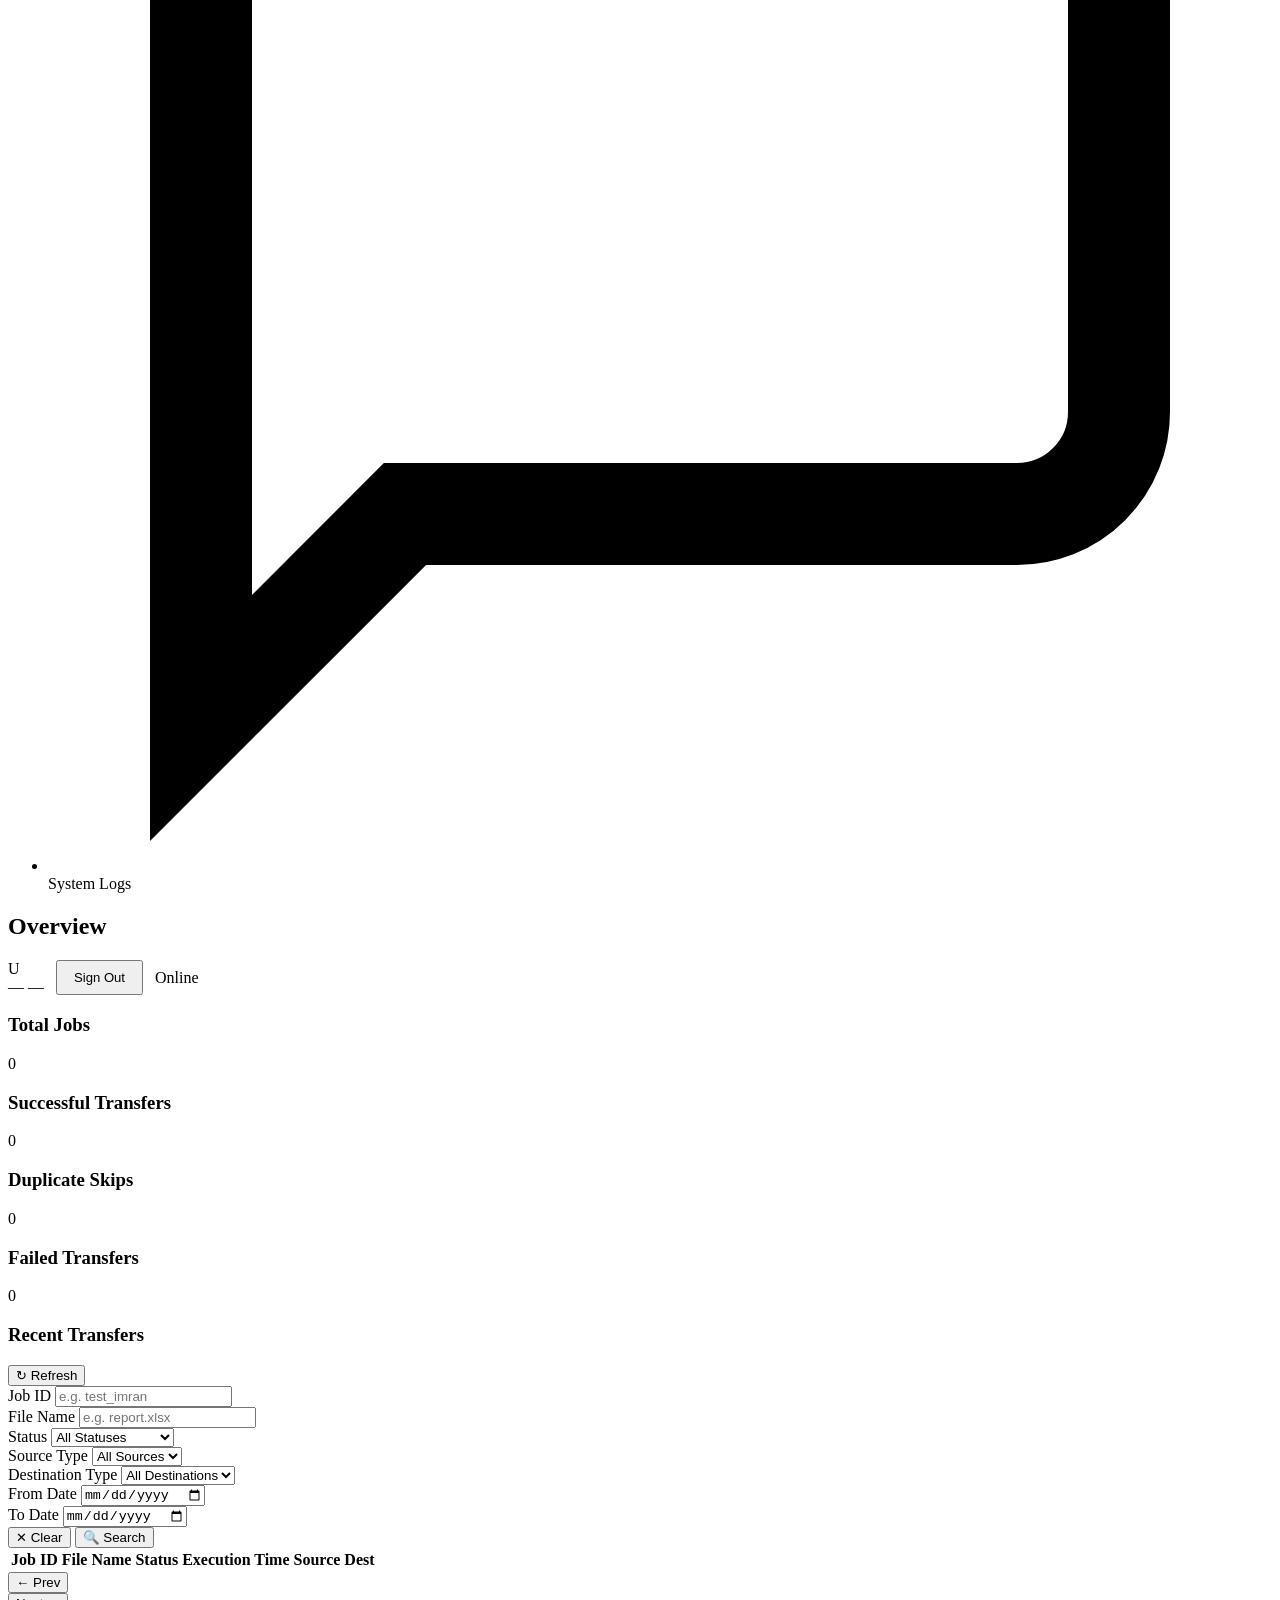
==== commit 3b216203: "style: rearrange filter bar into clean rows - Row 1: Job ID | File Name | Status (evenly spaced) - R" ====
--- a/src/fileflow_agent/static/index.html
+++ b/src/fileflow_agent/static/index.html
@@ -116,11 +116,9 @@
                         <button id="refresh-transfers-btn" class="btn" title="Refresh">↻ Refresh</button>
                     </div>
 
-                    <!-- Filter Bar: Row 1 — text search + status + actions -->
+                    <!-- Filter Bar -->
                     <div class="filter-bar field-section">
-                        <p class="field-section-title">Filter Transfers</p>
-
-                        <!-- Row 1: Job ID, File Name, Status, Buttons -->
+                        <!-- Row 1: Job ID | File Name | Status -->
                         <div class="filter-row filter-row-1">
                             <div class="field-group">
                                 <label for="filter-job-id">Job ID</label>
@@ -141,13 +139,9 @@
                                     <option value="skipped">Skipped</option>
                                 </select>
                             </div>
-                            <div class="filter-actions">
-                                <button id="filter-search-btn" class="btn primary">🔍 Search</button>
-                                <button id="filter-clear-btn" class="btn">✕ Clear</button>
-                            </div>
-                        </div>
-
-                        <!-- Row 2: Source, Destination, Date range -->
+                        </div>
+
+                        <!-- Row 2: Source Type | Destination Type | From Date | To Date -->
                         <div class="filter-row filter-row-2">
                             <div class="field-group">
                                 <label for="filter-source-type">Source Type</label>
@@ -179,6 +173,12 @@
                                 <label for="filter-date-to">To Date</label>
                                 <input id="filter-date-to" type="date">
                             </div>
+                        </div>
+                        
+                        <!-- Actions Row -->
+                        <div class="filter-actions-row">
+                            <button id="filter-clear-btn" class="btn">✕ Clear</button>
+                            <button id="filter-search-btn" class="btn primary">🔍 Search</button>
                         </div>
                     </div>
 
